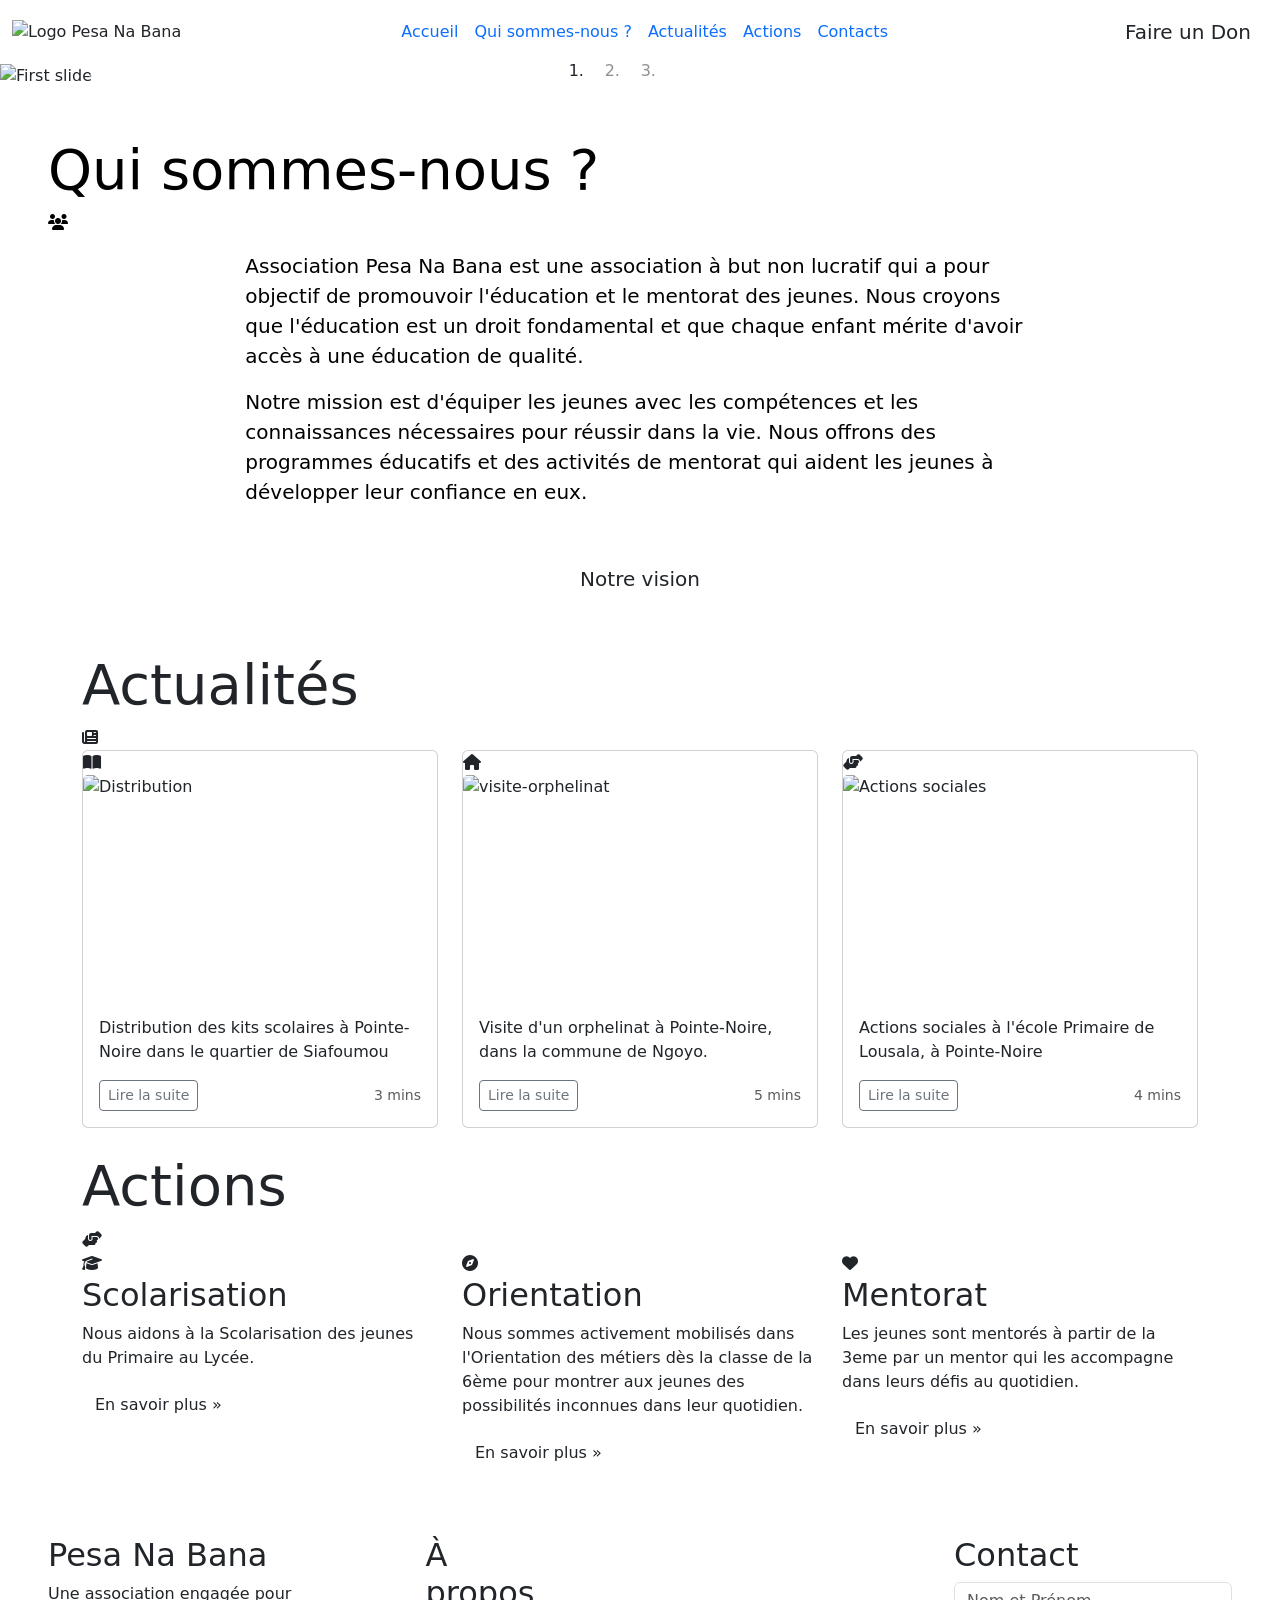
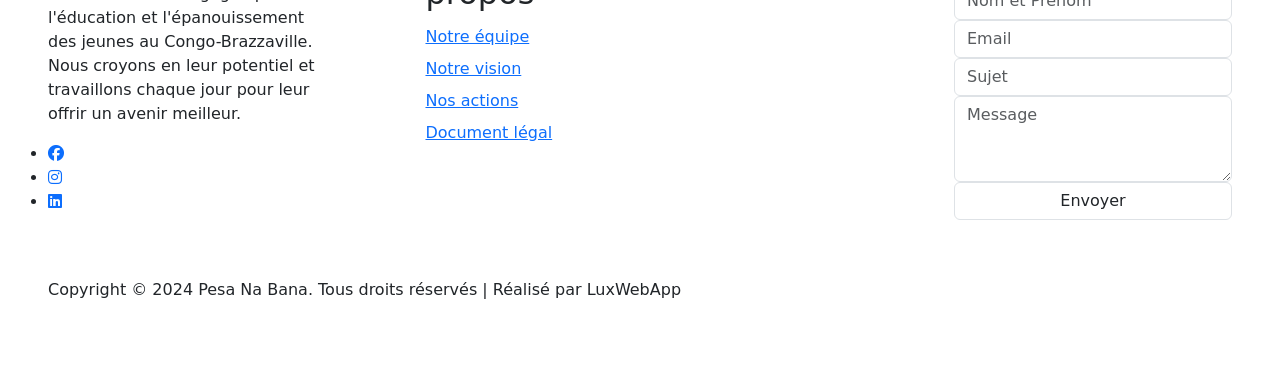
==== index.html @ 92dc5b5d "position of index" ====
<!DOCTYPE html>
<html lang="fr">
<head>
    <meta charset="UTF-8">
    <meta name="viewport" content="width=device-width, initial-scale=1.0">
    <title>Pesa Na Bana</title>
    <link href="https://cdn.jsdelivr.net/npm/bootstrap@5.3.3/dist/css/bootstrap.min.css" rel="stylesheet">
    <link rel="stylesheet" href="https://cdnjs.cloudflare.com/ajax/libs/font-awesome/6.4.0/css/all.min.css">
    <link href="./css/style.css" rel="stylesheet">
</head>
<body>
    <nav class="navbar navbar-expand-lg">
        <div class="container-fluid">
            <div class="d-flex align-items-center">
                <img src="./assets/images/logo_site/PNB Logo principal.png" alt="Logo Pesa Na Bana" class="logo">
            </div>

            <ul class="nav col-12 col-md-auto mb-2 justify-content-center mb-md-0">
                <li><a href="#accueil" class="nav-link px-2 active">Accueil</a></li>
                <li><a href="#Qui-sommes-nous" class="nav-link px-2">Qui sommes-nous ?</a></li>
                <li><a href="#Actualites" class="nav-link px-2">Actualités</a></li>
                <li><a href="#actions" class="nav-link px-2">Actions</a></li>
                <li><a href="#contacts" class="nav-link px-2">Contacts</a></li>
            </ul>

            <div class="d-flex align-items-center">
                <button type="button" class="btn custom-donate-btn btn-lg">Faire un Don</button>
            </div>
        </div>
    </nav>

    <section id="accueil" class="section">
        <div id="myCarousel" class="carousel slide" data-bs-ride="carousel">
            <ol class="carousel-indicators">
                <li data-bs-target="#myCarousel" data-bs-slide-to="0" class="active"></li>
                <li data-bs-target="#myCarousel" data-bs-slide-to="1"></li>
                <li data-bs-target="#myCarousel" data-bs-slide-to="2"></li>
            </ol>

            <div class="carousel-inner">
                <div class="carousel-item active">
                    <img class="d-block w-100" src="./assets/images/kit1.jpeg" alt="First slide">
                    <div class="container">
                        <div class="carousel-caption text-left">
                            <h1>Pesa Na Bana</h1>
                            <p>Une association qui fait des jeunes,<br>
                              des acteurs de changements en les équipant par l'éducation et le mentorat.</p>
                            <p><a class="btn btn-lg" href="#" role="button">En savoir plus</a></p>
                        </div>
                    </div>
                </div>
                <div class="carousel-item">
                    <img class="d-block w-100" src="./assets/images/fofo.jpg" alt="Second slide">
                    <div class="container">
                        <div class="carousel-caption">
                            <h1>Rejoignez l'association</h1>
                            <p>Voulez-vous contribuer à construire l'avenir de nos jeunes ?</p>
                            <p><a class="btn btn-lg" href="#" role="button">Engagez-vous</a></p>
                        </div>
                    </div>
                </div>
                <div class="carousel-item">
                    <img class="d-block w-100" src="./assets/images/maibelle.jpg" alt="Third slide">
                    <div class="container">
                        <div class="carousel-caption text-right">
                            <h1>Remise des kits scolaires 2024</h1>
                            <p>En 2024 nous avons équipé de kits scolaires 53 jeunes</p>
                            <p><a class="btn btn-lg" href="#" role="button">Galerie photo</a></p>
                        </div>
                    </div>
                </div>
            </div>

            <a class="carousel-control-prev" href="#myCarousel" role="button" data-bs-slide="prev">
                <span class="carousel-control-prev-icon" aria-hidden="true"></span>
                <span class="visually-hidden">Previous</span>
            </a>
            <a class="carousel-control-next" href="#myCarousel" role="button" data-bs-slide="next">
                <span class="carousel-control-next-icon" aria-hidden="true"></span>
                <span class="visually-hidden">Next</span>
            </a>
        </div>
    </section>

    <section id="Qui-sommes-nous" class="section">
        <div class="jumbotron p-3 p-md-5 text-black">
            <div class="section-header">
                <h1 class="display-4 font-italic">Qui sommes-nous ?</h1>
                <div class="section-icon">
                    <i class="fas fa-users"></i>
                </div>
            </div>
            <div class="col-md-8 mx-auto px-0">
                <div class="about-content">
                    <p class="lead my-3">Association Pesa Na Bana est une association à but non lucratif qui a pour objectif de promouvoir l'éducation et le mentorat des jeunes. Nous croyons que l'éducation est un droit fondamental et que chaque enfant mérite d'avoir accès à une éducation de qualité.</p>
                    <p class="lead my-3">Notre mission est d'équiper les jeunes avec les compétences et les connaissances nécessaires pour réussir dans la vie. Nous offrons des programmes éducatifs et des activités de mentorat qui aident les jeunes à développer leur confiance en eux.</p>
                    <div class="d-flex justify-content-center mt-5">
                        <button type="button" class="btn custom-donate-btn btn-lg">Notre vision</button>
                    </div>
                </div>
            </div>
        </div>
    </section>
<!-- <section></section> -->
    <section id="Actualites" class="section">
        <div class="container">
            <div class="section-header">
                <h1 class="display-4 font-italic">Actualités</h1>
                <div class="section-icon">
                    <i class="fas fa-newspaper"></i>
                </div>
            </div>
            <div class="row">
                <div class="col-md-4">
                    <div class="card mb-4 box-shadow">
                        <div class="card-img-overlay-icon">
                            <i class="fas fa-book-open"></i>
                        </div>
                        <img class="card-img-top" alt="Distribution" style="height: 225px; width: 100%; display: block;" src="./assets/images/donMaibelle.jpg">
                        <div class="card-body">
                            <p class="card-text">Distribution des kits scolaires à Pointe-Noire dans le quartier de Siafoumou</p>
                            <div class="d-flex justify-content-between align-items-center">
                                <div class="btn-group">
                                    <button type="button" class="btn btn-sm btn-outline-secondary">Lire la suite</button>
                                </div>
                                <small class="text-muted">3 mins</small>
                            </div>
                        </div>
                    </div>
                </div>
                <div class="col-md-4">
                    <div class="card mb-4 box-shadow">
                        <div class="card-img-overlay-icon">
                            <i class="fas fa-home"></i>
                        </div>
                        <img class="card-img-top" alt="visite-orphelinat" style="height: 225px; width: 100%; display: block;" src="https://images.unsplash.com/photo-1509062522246-3755977927d7?ixlib=rb-4.0.3&auto=format&fit=crop&w=500&q=80">
                        <div class="card-body">
                            <p class="card-text">Visite d'un orphelinat à Pointe-Noire, dans la commune de Ngoyo.</p>
                            <div class="d-flex justify-content-between align-items-center">
                                <div class="btn-group">
                                    <button type="button" class="btn btn-sm btn-outline-secondary">Lire la suite</button>
                                </div>
                                <small class="text-muted">5 mins</small>
                            </div>
                        </div>
                    </div>
                </div>
                <div class="col-md-4">
                    <div class="card mb-4 box-shadow">
                        <div class="card-img-overlay-icon">
                            <i class="fas fa-hands-helping"></i>
                        </div>
                        <img class="card-img-top" alt="Actions sociales" style="height: 225px; width: 100%; display: block;" src="https://images.unsplash.com/photo-1524178232363-1fb2b075b655?ixlib=rb-4.0.3&auto=format&fit=crop&w=500&q=80">
                        <div class="card-body">
                            <p class="card-text">Actions sociales à l'école Primaire de Lousala, à Pointe-Noire</p>
                            <div class="d-flex justify-content-between align-items-center">
                                <div class="btn-group">
                                    <button type="button" class="btn btn-sm btn-outline-secondary">Lire la suite</button>
                                </div>
                                <small class="text-muted">4 mins</small>
                            </div>
                        </div>
                    </div>
                </div>
            </div>
        </div>
    </section>

    <section id="actions" class="section">
        <div class="container">
            <div class="section-header">
                <h1 class="display-4 font-italic">Actions</h1>
                <div class="section-icon">
                    <i class="fas fa-hands-helping"></i>
                </div>
            </div>
            <div class="row">
                <div class="col-lg-4">
                    <div class="action-card">
                        <div class="action-icon">
                            <i class="fas fa-graduation-cap"></i>
                        </div>
                        <h2>Scolarisation</h2>
                        <p>Nous aidons à la Scolarisation des jeunes du Primaire au Lycée.</p>
                        <p><a class="btn" href="#" role="button">En savoir plus »</a></p>
                    </div>
                </div>
                <div class="col-lg-4">
                    <div class="action-card">
                        <div class="action-icon">
                            <i class="fas fa-compass"></i>
                        </div>
                        <h2>Orientation</h2>
                        <p>Nous sommes activement mobilisés dans l'Orientation des métiers dès la classe de la 6ème pour montrer aux jeunes des possibilités inconnues dans leur quotidien.</p>
                        <p><a class="btn" href="#" role="button">En savoir plus »</a></p>
                    </div>
                </div>
                <div class="col-lg-4">
                    <div class="action-card">
                        <div class="action-icon">
                            <i class="fas fa-heart"></i>
                        </div>
                        <h2>Mentorat</h2>
                        <p>Les jeunes sont mentorés à partir de la 3eme par un mentor qui les accompagne dans leurs défis au quotidien.</p>
                        <p><a class="btn" href="#" role="button">En savoir plus »</a></p>
                    </div>
                </div>
            </div>
        </div>
    </section>

    <footer id="contacts" class="footer-08">
        <div class="container-fluid px-lg-5">
            <div class="row">
                <div class="col-md-9 py-5">
                    <div class="row">
                        <div class="col-md-4 mb-md-0 mb-4">
                            <h2 class="footer-heading">Pesa Na Bana</h2>
                            <p>Une association engagée pour l'éducation et l'épanouissement des jeunes au Congo-Brazzaville. Nous croyons en leur potentiel et travaillons chaque jour pour leur offrir un avenir meilleur.</p>
                            <ul class="ftco-footer-social p-0">
                                <li class="ftco-animate"><a href="#" data-toggle="tooltip" title="Facebook"><i class="fab fa-facebook"></i></a></li>
                                <li class="ftco-animate"><a href="#" data-toggle="tooltip" title="Instagram"><i class="fab fa-instagram"></i></a></li>
                                <li class="ftco-animate"><a href="#" data-toggle="tooltip" title="LinkedIn"><i class="fab fa-linkedin"></i></a></li>
                            </ul>
                        </div>
                        <div class="col-md-8">
                            <div class="row justify-content-center">
                                <div class="col-md-12 col-lg-9">
                                    <div class="row">
                                        <div class="col-md-4 mb-md-0 mb-4">
                                            <h2 class="footer-heading">À propos</h2>
                                            <ul class="list-unstyled">
                                                <li><a href="#" class="py-1 d-block">Notre équipe</a></li>
                                                <li><a href="#" class="py-1 d-block">Notre vision</a></li>
                                                <li><a href="#" class="py-1 d-block">Nos actions</a></li>
                                                <li><a href="#" class="py-1 d-block">Document légal</a></li>
                                            </ul>
                                        </div>
                                    </div>
                                </div>
                            </div>
                        </div>
                    </div>
                    <div class="row mt-md-5">
                        <div class="col-md-12">
                            <p class="copyright">
                                Copyright © 2024 Pesa Na Bana. Tous droits réservés | Réalisé par LuxWebApp
                            </p>
                        </div>
                    </div>
                </div>
                <div class="col-md-3 py-md-5 py-4 aside-stretch-right pl-lg-5">
                    <h2 class="footer-heading footer-heading-white">Contact</h2>
                    <form action="#" class="contact-form">
                        <div class="form-group">
                            <input type="text" class="form-control" placeholder="Nom et Prénom">
                        </div>
                        <div class="form-group">
                            <input type="text" class="form-control" placeholder="Email">
                        </div>
                        <div class="form-group">
                            <input type="text" class="form-control" placeholder="Sujet">
                        </div>
                        <div class="form-group">
                            <textarea name="" id="" cols="30" rows="3" class="form-control" placeholder="Message"></textarea>
                        </div>
                        <div class="form-group">
                            <button type="submit" class="form-control submit px-3">Envoyer</button>
                        </div>
                    </form>
                </div>
            </div>
        </div>
    </footer>

    <script src="https://cdn.jsdelivr.net/npm/bootstrap@5.3.3/dist/js/bootstrap.bundle.min.js"></script>
    <script src="./js/index.js"></script>
</body>
</html>
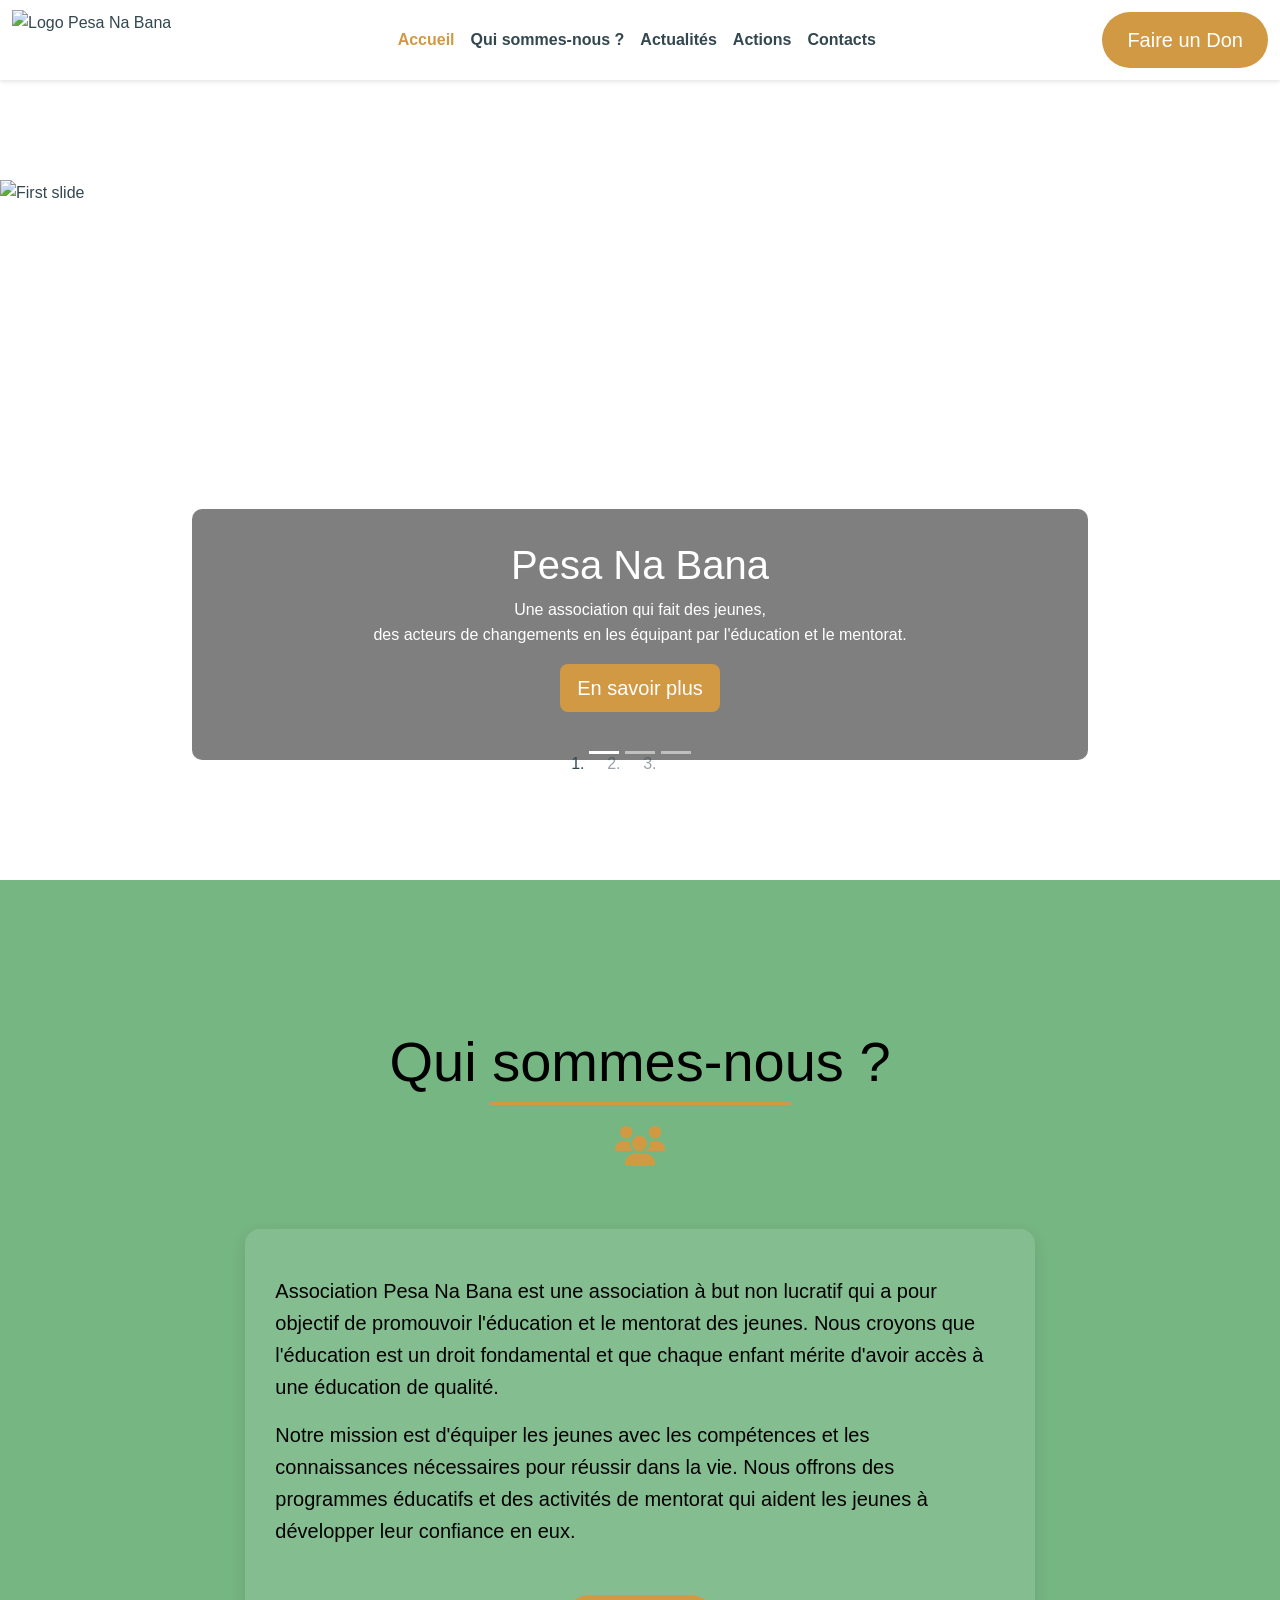
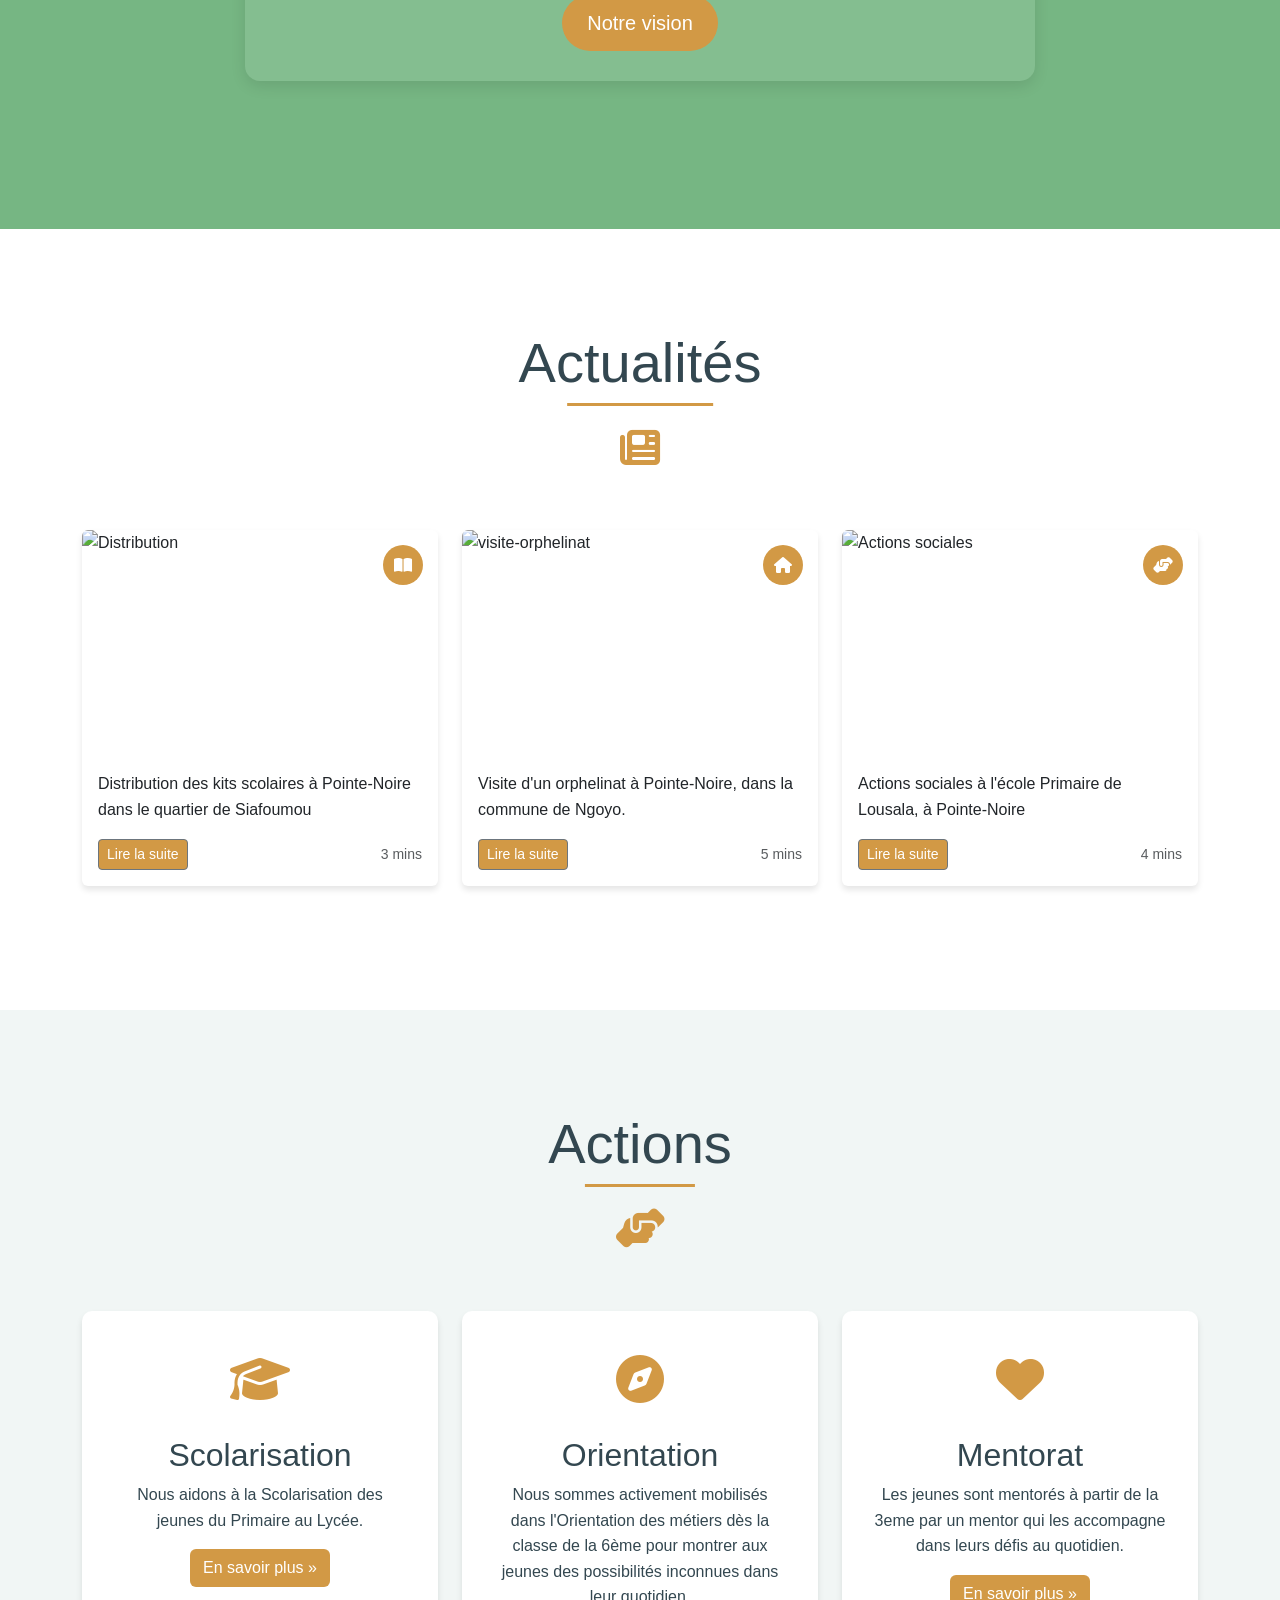
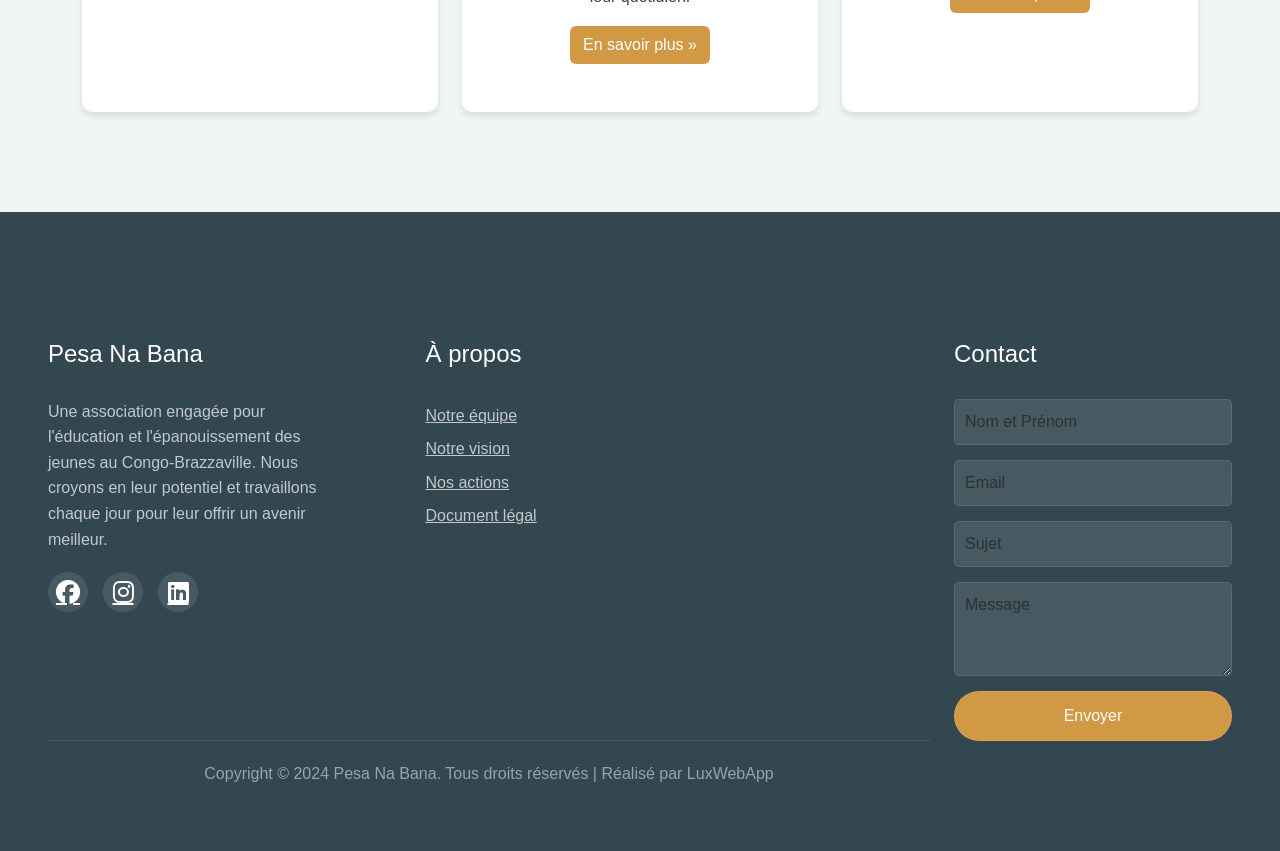
==== commit 94594a5c: "deploy branch" ====
--- a/index.html
+++ b/index.html
@@ -6,7 +6,7 @@
     <title>Pesa Na Bana</title>
     <link href="https://cdn.jsdelivr.net/npm/bootstrap@5.3.3/dist/css/bootstrap.min.css" rel="stylesheet">
     <link rel="stylesheet" href="https://cdnjs.cloudflare.com/ajax/libs/font-awesome/6.4.0/css/all.min.css">
-    <link href="./css/style.css" rel="stylesheet">
+    <link href="style.css" rel="stylesheet">
 </head>
 <body>
     <nav class="navbar navbar-expand-lg">
@@ -274,6 +274,6 @@
     </footer>
 
     <script src="https://cdn.jsdelivr.net/npm/bootstrap@5.3.3/dist/js/bootstrap.bundle.min.js"></script>
-    <script src="./js/index.js"></script>
+    <script src="index.js"></script>
 </body>
 </html>
--- a/style.css
+++ b/style.css
@@ -0,0 +1,384 @@
+:root {
+    --INDIAN-YELLOW: #D29945;
+    --FOREST-GREEN: #76B683;
+    --CHARCOAL-BLUE: #334750;
+    --DEEP-TEAL: #1F524C;
+    --ROSE: #C875B8;
+    --WHITE: #ffffff;
+    --LIGHT-GRAY: #f1f6f5;
+    
+    /* Tailles standard */
+    --section-padding: 100px;
+    --section-margin: 0;
+    --container-max-width: 1200px;
+}
+
+/* Styles généraux */
+body {
+    font-family: 'Arista Pro Alternate', sans-serif;
+    color: var(--CHARCOAL-BLUE);
+    line-height: 1.6;
+    scroll-behavior: smooth;
+}
+
+html {
+    scroll-behavior: smooth;
+}
+
+/* Styles de section standard */
+section {
+    padding: var(--section-padding) 0;
+    margin: var(--section-margin);
+    position: relative;
+}
+
+/* Section Header avec icône */
+.section-header {
+    text-align: center;
+    margin-bottom: 50px;
+    position: relative;
+}
+
+.section-header h1 {
+    display: inline-block;
+    position: relative;
+    z-index: 1;
+    margin-bottom: 20px;
+}
+
+.section-header h1:after {
+    content: '';
+    position: absolute;
+    width: 60%;
+    height: 3px;
+    background-color: var(--INDIAN-YELLOW);
+    bottom: -10px;
+    left: 50%;
+    transform: translateX(-50%);
+}
+
+.section-icon {
+    font-size: 2.5rem;
+    color: var(--INDIAN-YELLOW);
+    margin-bottom: 20px;
+    animation: pulse 2s infinite;
+}
+
+@keyframes pulse {
+    0% {
+        transform: scale(1);
+    }
+    50% {
+        transform: scale(1.1);
+    }
+    100% {
+        transform: scale(1);
+    }
+}
+
+/* Navbar */
+.navbar {
+    height: 80px;
+    background-color: var(--WHITE);
+    box-shadow: 0 2px 4px rgba(0,0,0,0.1);
+    position: fixed;
+    width: 100%;
+    top: 0;
+    z-index: 1000;
+}
+
+.navbar .nav-link {
+    color: var(--CHARCOAL-BLUE) !important;
+    font-weight: lighter; /* Ajuste l'épaisseur du texte */
+    font-weight: 700;
+    transition: color 0.3s ease;
+}
+
+.navbar .nav-link:hover,
+.navbar .nav-link.active {
+    color: var(--INDIAN-YELLOW) !important;
+}
+
+.logo {
+    height: 60px;
+    width: auto;
+}
+
+.btn{
+    background-color: #D29945;
+    /* border-color: #76B683; */
+    color: white;
+}
+
+.btn:hover{
+    background-color: #334750;
+    /* border-color: #76B683; */
+    color: white;
+}
+
+.custom-donate-btn {
+    background-color: var(--INDIAN-YELLOW);
+    color: var(--WHITE);
+    padding: 12px 24px;
+    border-radius: 30px;
+    transition: all 0.3s ease;
+}
+
+.custom-donate-btn:hover {
+    background-color: var(--CHARCOAL-BLUE);
+    color: var(--WHITE);
+    transform: translateY(-2px);
+}
+
+/* Section Accueil */
+#accueil {
+    margin-top: 80px;
+}
+
+
+.carousel-item {
+    height: 600px;
+}
+
+.carousel-item img {
+    height: 100%;
+    object-fit: cover;
+}
+
+.carousel-caption {
+    background: rgba(0, 0, 0, 0.5);
+    padding: 2rem;
+    border-radius: 10px;
+}
+
+/* Section Qui sommes-nous */
+#Qui-sommes-nous {
+    background-color: var(--FOREST-GREEN);
+    color: var(--WHITE);
+}
+
+.jumbotron {
+    background: transparent;
+}
+
+.about-content {
+    background-color: rgba(255, 255, 255, 0.1);
+    padding: 30px;
+    border-radius: 15px;
+    box-shadow: 0 5px 15px rgba(0, 0, 0, 0.1);
+}
+
+/* Section Actualités */
+#Actualites {
+    background-color: var(--WHITE);
+}
+
+.card {
+    transition: transform 0.3s ease;
+    border: none;
+    box-shadow: 0 4px 6px rgba(0, 0, 0, 0.1);
+    overflow: hidden;
+    position: relative;
+}
+
+.card:hover {
+    transform: translateY(-5px);
+}
+
+.card-img-overlay-icon {
+    position: absolute;
+    top: 15px;
+    right: 15px;
+    background-color: var(--INDIAN-YELLOW);
+    color: white;
+    width: 40px;
+    height: 40px;
+    border-radius: 50%;
+    display: flex;
+    align-items: center;
+    justify-content: center;
+    z-index: 2;
+    transition: transform 0.3s ease;
+}
+
+.card:hover .card-img-overlay-icon {
+    transform: rotate(360deg);
+}
+
+/* Section Actions */
+#actions {
+    background-color: var(--LIGHT-GRAY);
+}
+
+.action-card {
+    background: var(--WHITE);
+    padding: 2rem;
+    border-radius: 10px;
+    text-align: center;
+    transition: transform 0.3s ease;
+    box-shadow: 0 4px 6px rgba(0, 0, 0, 0.1);
+    height: 100%;
+}
+
+.action-card:hover {
+    transform: translateY(-5px);
+}
+
+.action-icon {
+    font-size: 3rem;
+    color: var(--INDIAN-YELLOW);
+    margin-bottom: 1rem;
+    transition: transform 0.3s ease;
+}
+
+.action-card:hover .action-icon {
+    transform: scale(1.2);
+}
+
+/* Footer */
+.footer-08 {
+    background: var(--CHARCOAL-BLUE);
+    color: var(--WHITE);
+    padding: 80px 0 0;
+}
+
+.footer-08 .footer-heading {
+    color: var(--WHITE);
+    font-size: 1.5rem;
+    margin-bottom: 30px;
+}
+
+.footer-08 p,
+.footer-08 ul.list-unstyled li a {
+    color: rgba(255, 255, 255, 0.7);
+}
+
+.footer-08 .contact-form .form-control {
+    background: rgba(255, 255, 255, 0.1);
+    border: 1px solid rgba(255, 255, 255, 0.1);
+    color: var(--WHITE);
+    border-radius: 5px;
+    padding: 10px;
+    margin-bottom: 15px;
+}
+
+.footer-08 .contact-form .submit {
+    background: var(--INDIAN-YELLOW) !important;
+    color: var(--WHITE);
+    border-radius: 30px;
+    padding: 12px 24px;
+    transition: all 0.3s ease;
+}
+
+.footer-08 .contact-form .submit:hover {
+    background: var(--FOREST-GREEN) !important;
+    transform: translateY(-2px);
+}
+
+.footer-08 .copyright {
+    border-top: 1px solid rgba(255, 255, 255, 0.1);
+    padding-top: 20px;
+    margin-top: 60px;
+    text-align: center;
+    color: rgba(255, 255, 255, 0.5);
+}
+
+.ftco-footer-social {
+    list-style: none;
+    padding: 0;
+    margin: 20px 0;
+    display: flex;
+}
+
+.ftco-footer-social li {
+    display: inline-block;
+    margin-right: 15px;
+}
+
+.ftco-footer-social a {
+    color: var(--WHITE);
+    font-size: 1.5rem;
+    width: 40px;
+    height: 40px;
+    background: rgba(255, 255, 255, 0.1);
+    border-radius: 50%;
+    display: flex;
+    align-items: center;
+    justify-content: center;
+    transition: all 0.3s ease;
+}
+
+.ftco-footer-social a:hover {
+    color: var(--WHITE);
+    background-color: var(--INDIAN-YELLOW);
+    transform: translateY(-3px);
+}
+
+/* Animation pour les icônes sociales */
+.ftco-animate {
+    opacity: 0;
+    visibility: hidden;
+    animation: fadeIn 0.5s forwards;
+    animation-delay: calc(var(--animation-order) * 0.1s);
+}
+
+.ftco-animate:nth-child(1) {
+    --animation-order: 1;
+}
+
+.ftco-animate:nth-child(2) {
+    --animation-order: 2;
+}
+
+.ftco-animate:nth-child(3) {
+    --animation-order: 3;
+}
+
+.ftco-animate:nth-child(4) {
+    --animation-order: 4;
+}
+
+@keyframes fadeIn {
+    0% {
+        opacity: 0;
+        transform: translateY(20px);
+    }
+    100% {
+        opacity: 1;
+        visibility: visible;
+        transform: translateY(0);
+    }
+}
+
+/* Responsive */
+@media (max-width: 768px) {
+    :root {
+        --section-padding: 60px;
+    }
+    
+    .navbar {
+        height: auto;
+        padding: 15px 0;
+    }
+    
+    .carousel-item {
+        height: 400px;
+    }
+    
+    .action-card {
+        margin-bottom: 30px;
+    }
+    
+    .section-header h1 {
+        font-size: 2rem;
+    }
+    
+    .section-icon {
+        font-size: 2rem;
+    }
+}
+
+/* Effet de scroll doux */
+.smooth-scroll {
+    scroll-behavior: smooth;
+}
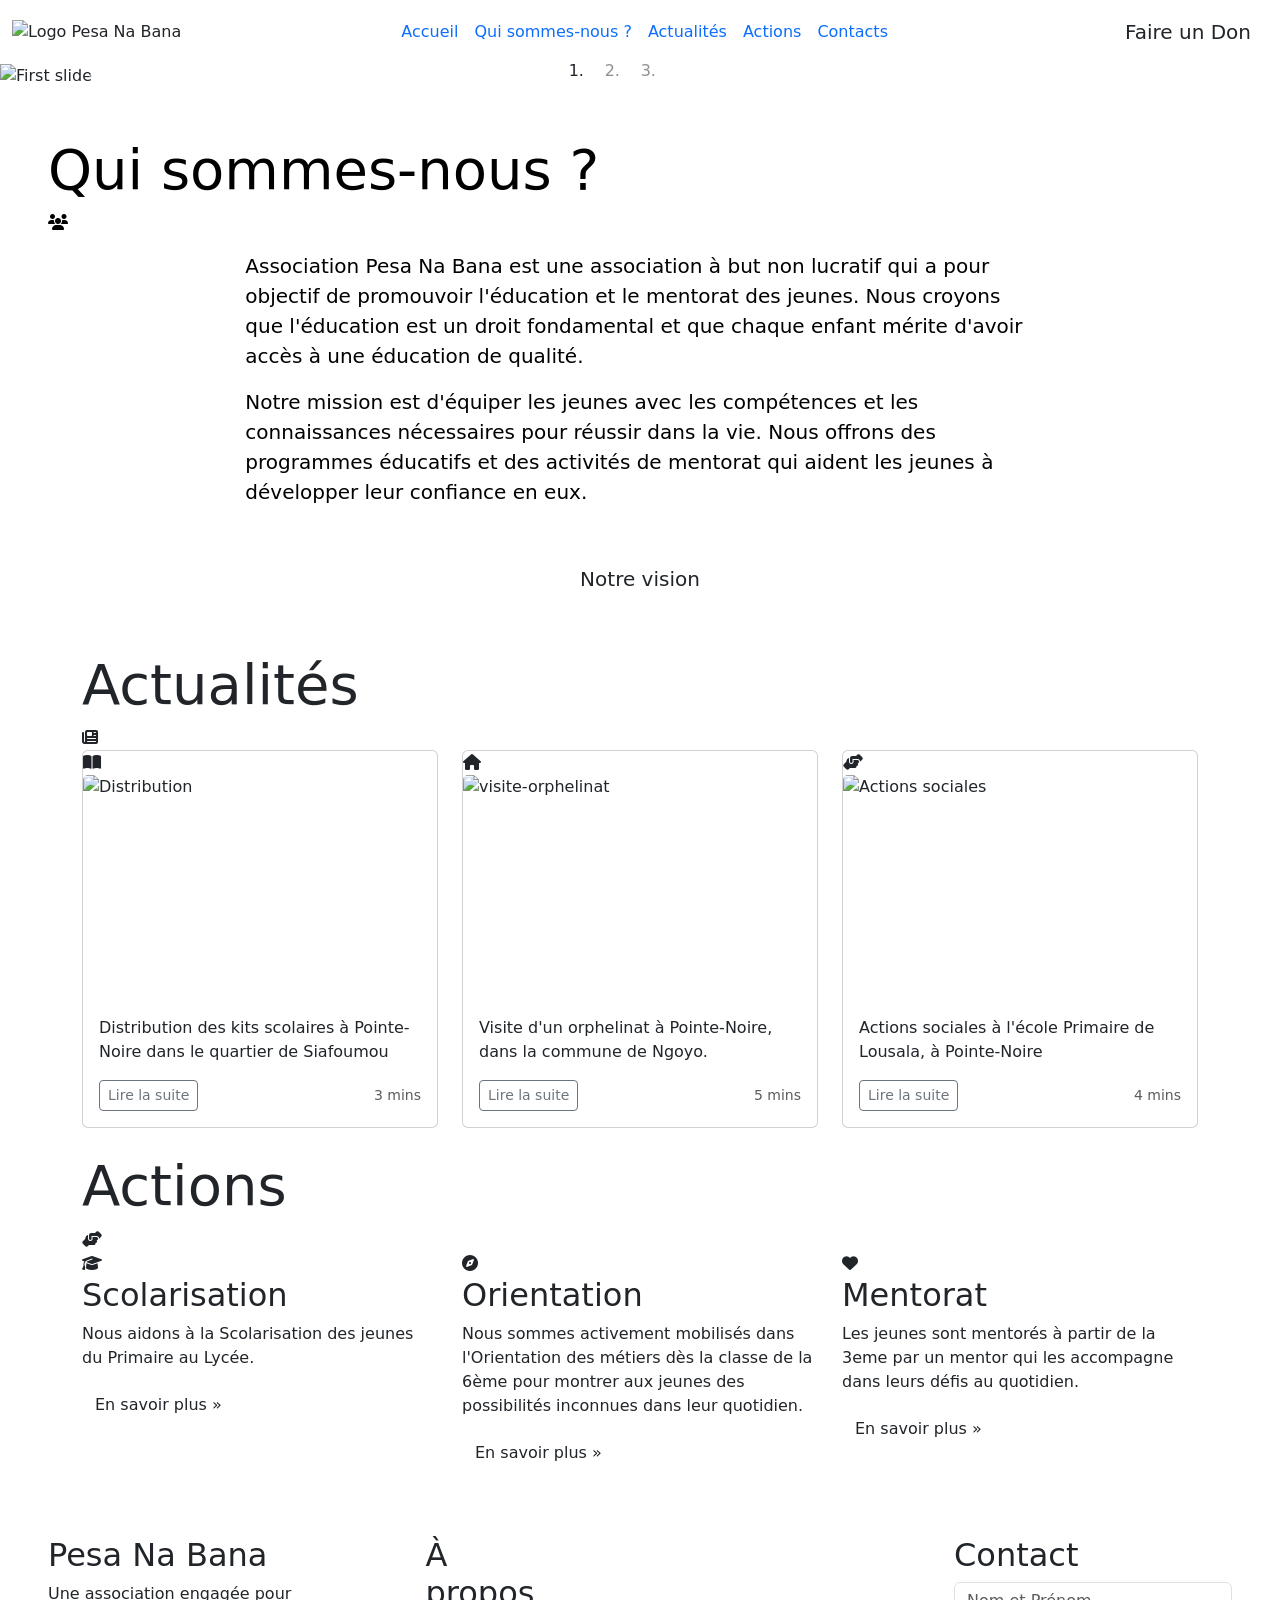
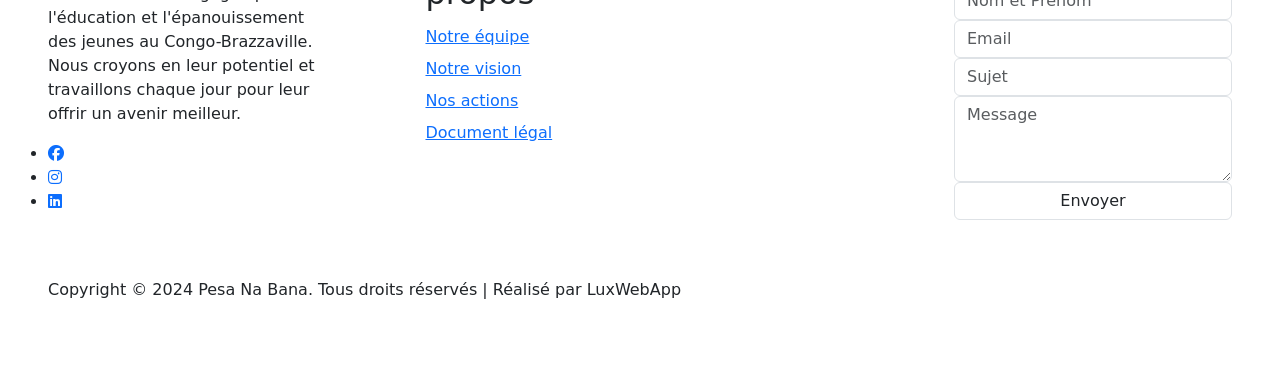
==== commit 03b6e4cd: "css" ====
--- a/index.html
+++ b/index.html
@@ -6,7 +6,7 @@
     <title>Pesa Na Bana</title>
     <link href="https://cdn.jsdelivr.net/npm/bootstrap@5.3.3/dist/css/bootstrap.min.css" rel="stylesheet">
     <link rel="stylesheet" href="https://cdnjs.cloudflare.com/ajax/libs/font-awesome/6.4.0/css/all.min.css">
-    <link href="style.css" rel="stylesheet">
+    <link href="/deployTest/style.css" rel="stylesheet">
 </head>
 <body>
     <nav class="navbar navbar-expand-lg">
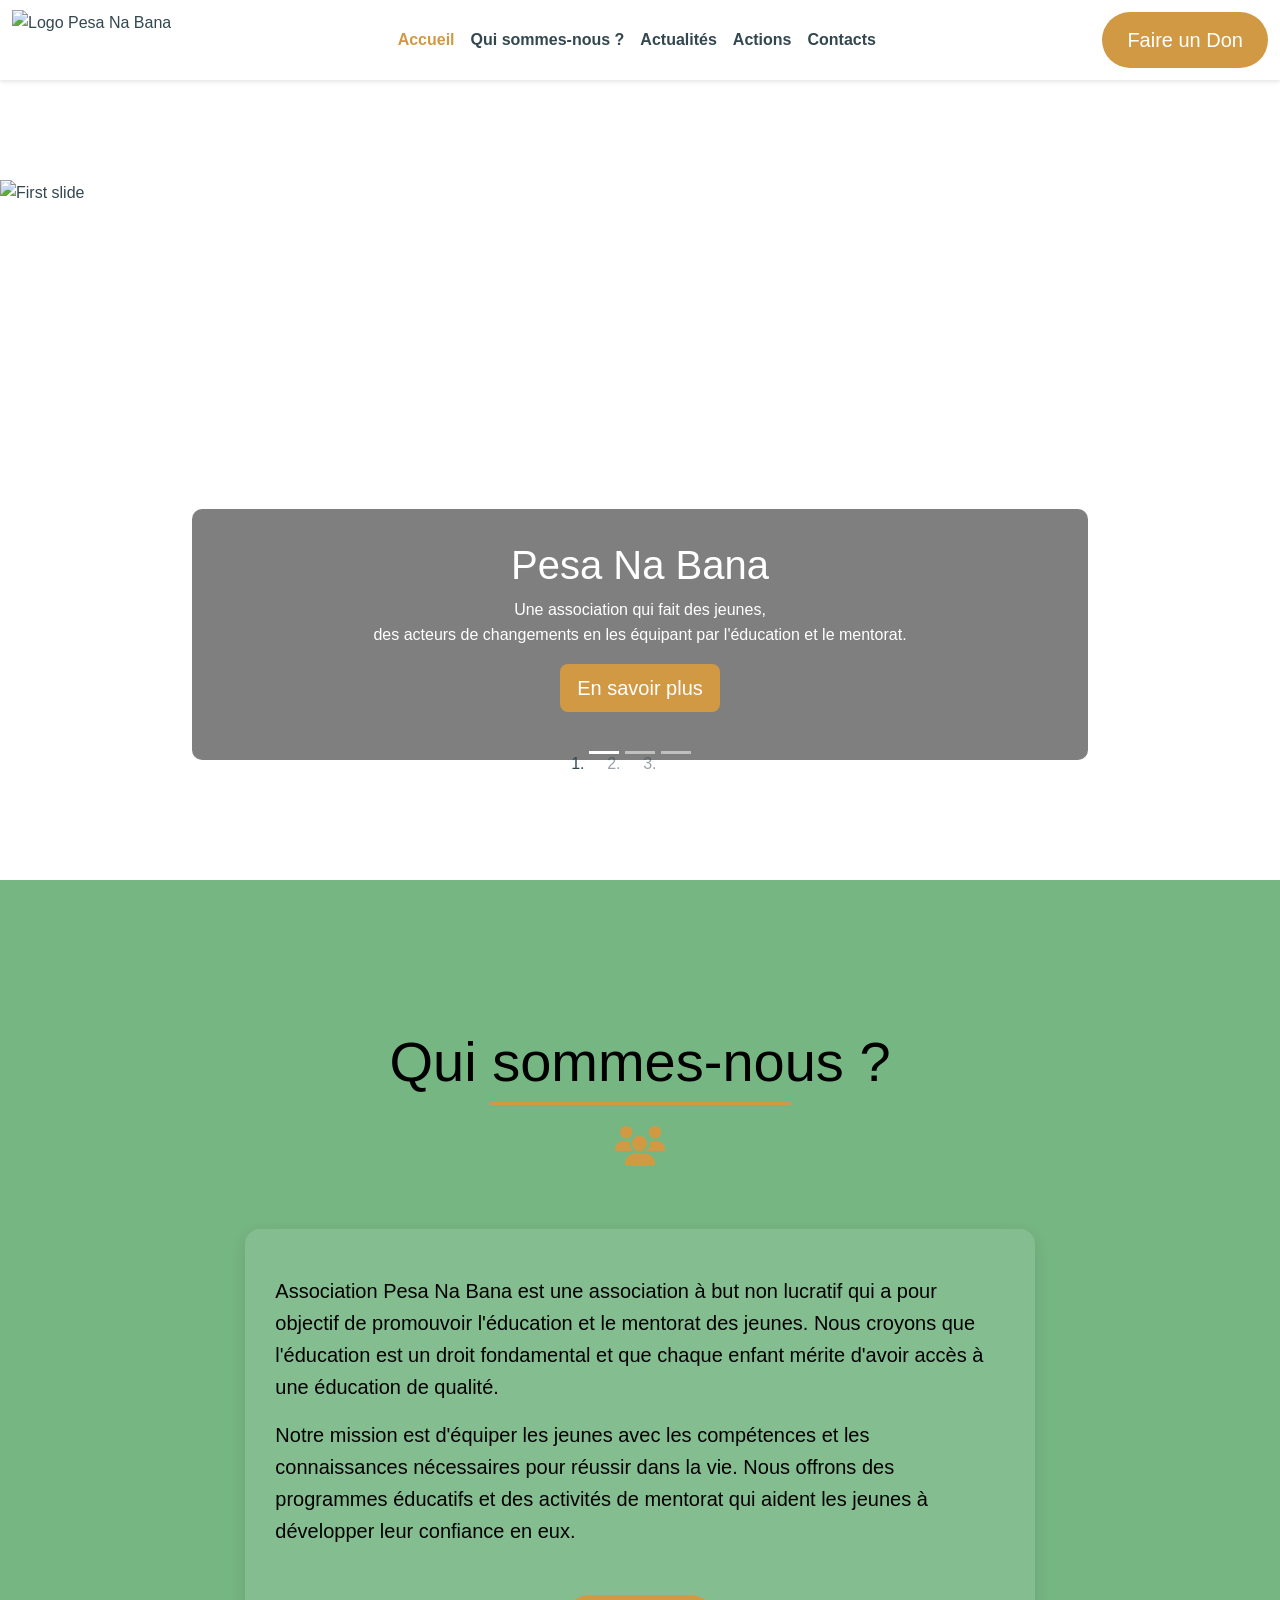
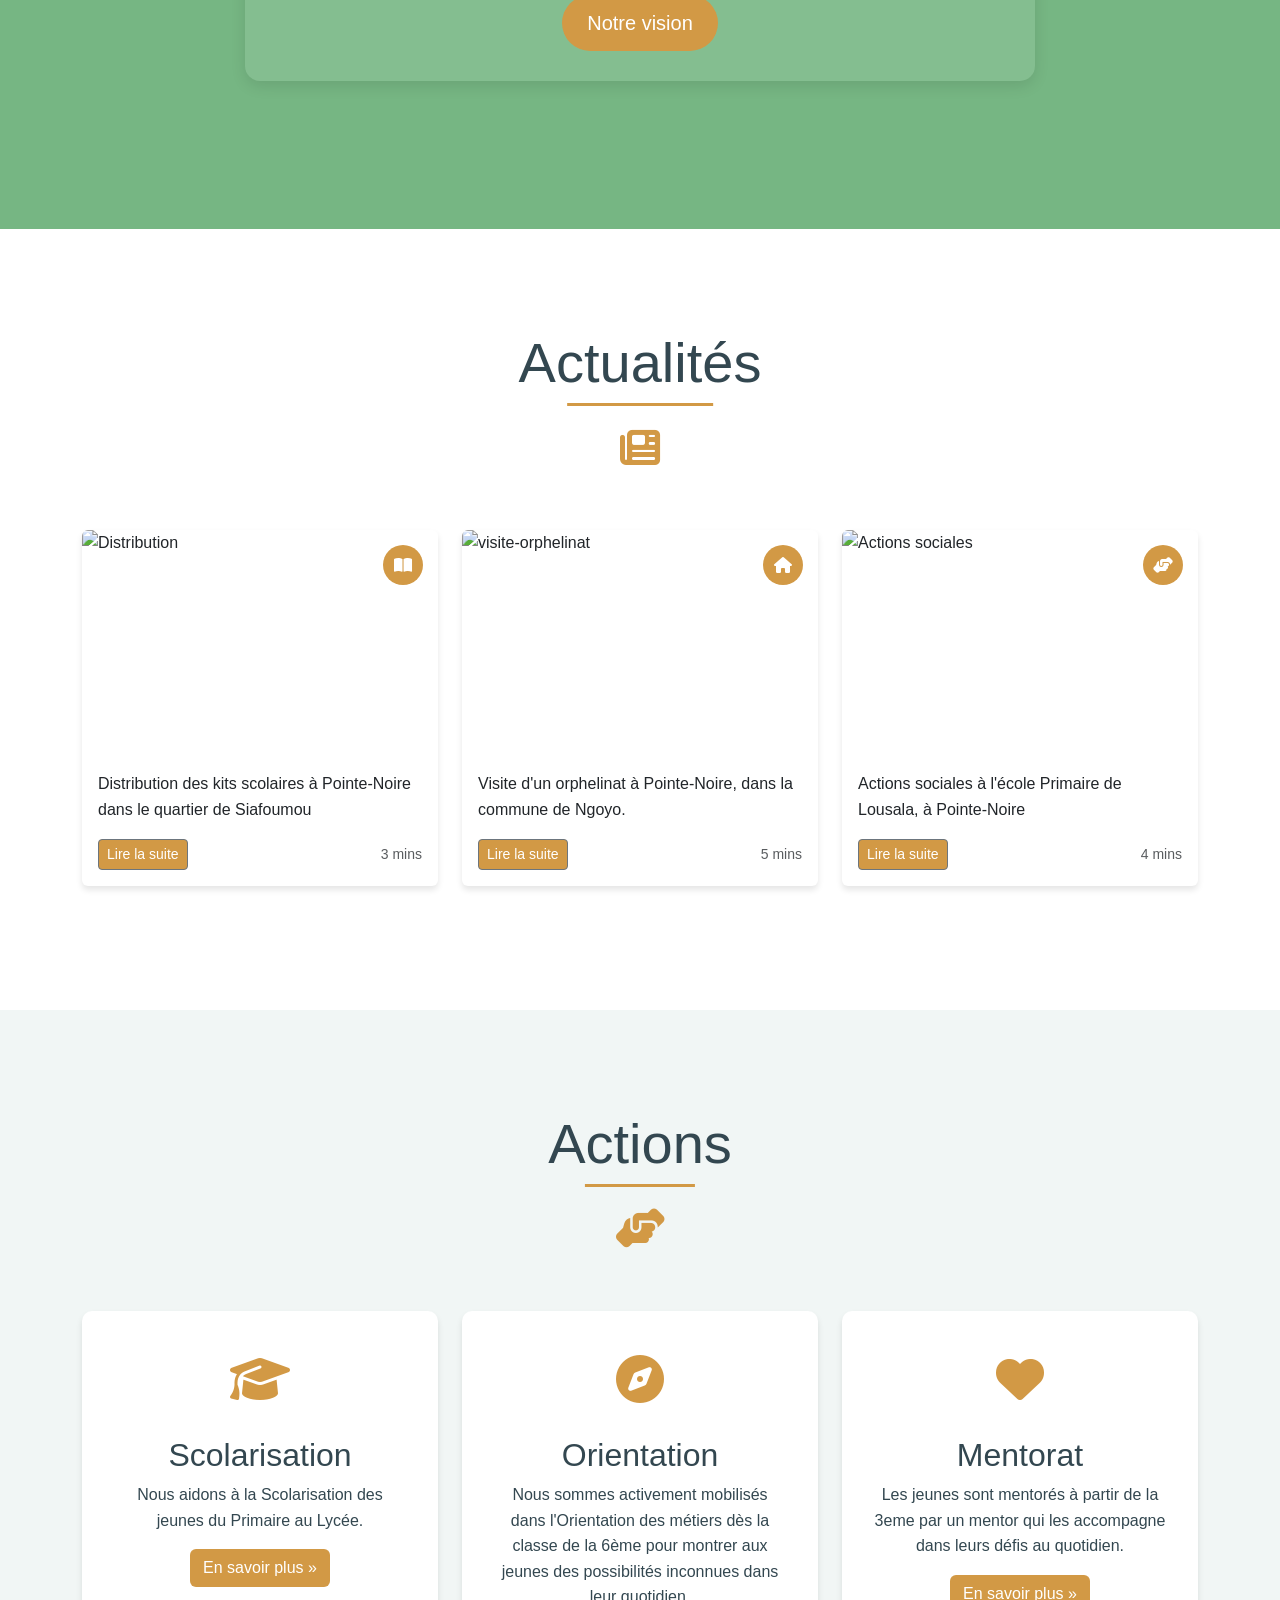
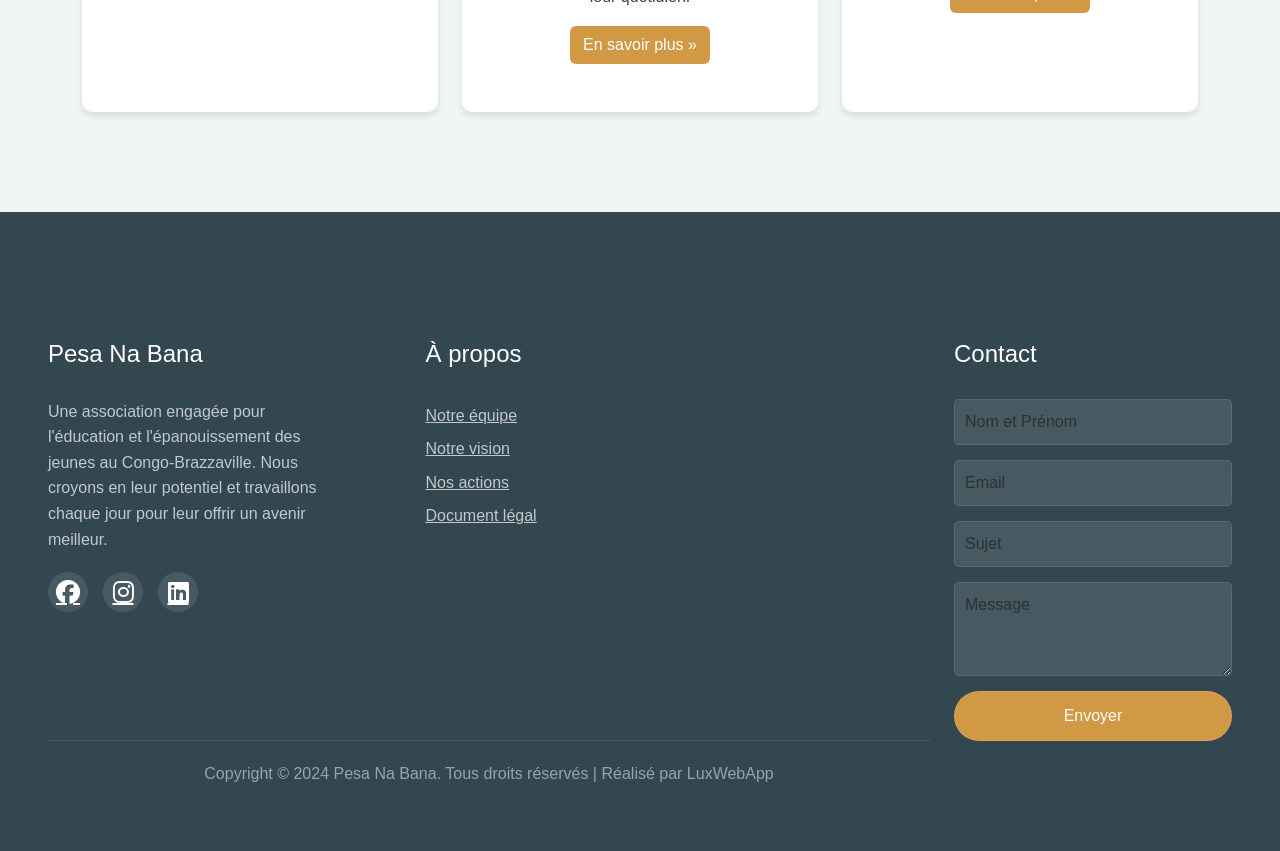
==== commit 67946ec0: "Update index.html" ====
--- a/index.html
+++ b/index.html
@@ -6,7 +6,7 @@
     <title>Pesa Na Bana</title>
     <link href="https://cdn.jsdelivr.net/npm/bootstrap@5.3.3/dist/css/bootstrap.min.css" rel="stylesheet">
     <link rel="stylesheet" href="https://cdnjs.cloudflare.com/ajax/libs/font-awesome/6.4.0/css/all.min.css">
-    <link href="/deployTest/style.css" rel="stylesheet">
+    <link href="style.css" rel="stylesheet">
 </head>
 <body>
     <nav class="navbar navbar-expand-lg">
@@ -276,4 +276,4 @@
     <script src="https://cdn.jsdelivr.net/npm/bootstrap@5.3.3/dist/js/bootstrap.bundle.min.js"></script>
     <script src="index.js"></script>
 </body>
-</html>+</html>
--- a/style.css
+++ b/style.css
@@ -0,0 +1,384 @@
+:root {
+    --INDIAN-YELLOW: #D29945;
+    --FOREST-GREEN: #76B683;
+    --CHARCOAL-BLUE: #334750;
+    --DEEP-TEAL: #1F524C;
+    --ROSE: #C875B8;
+    --WHITE: #ffffff;
+    --LIGHT-GRAY: #f1f6f5;
+    
+    /* Tailles standard */
+    --section-padding: 100px;
+    --section-margin: 0;
+    --container-max-width: 1200px;
+}
+
+/* Styles généraux */
+body {
+    font-family: 'Arista Pro Alternate', sans-serif;
+    color: var(--CHARCOAL-BLUE);
+    line-height: 1.6;
+    scroll-behavior: smooth;
+}
+
+html {
+    scroll-behavior: smooth;
+}
+
+/* Styles de section standard */
+section {
+    padding: var(--section-padding) 0;
+    margin: var(--section-margin);
+    position: relative;
+}
+
+/* Section Header avec icône */
+.section-header {
+    text-align: center;
+    margin-bottom: 50px;
+    position: relative;
+}
+
+.section-header h1 {
+    display: inline-block;
+    position: relative;
+    z-index: 1;
+    margin-bottom: 20px;
+}
+
+.section-header h1:after {
+    content: '';
+    position: absolute;
+    width: 60%;
+    height: 3px;
+    background-color: var(--INDIAN-YELLOW);
+    bottom: -10px;
+    left: 50%;
+    transform: translateX(-50%);
+}
+
+.section-icon {
+    font-size: 2.5rem;
+    color: var(--INDIAN-YELLOW);
+    margin-bottom: 20px;
+    animation: pulse 2s infinite;
+}
+
+@keyframes pulse {
+    0% {
+        transform: scale(1);
+    }
+    50% {
+        transform: scale(1.1);
+    }
+    100% {
+        transform: scale(1);
+    }
+}
+
+/* Navbar */
+.navbar {
+    height: 80px;
+    background-color: var(--WHITE);
+    box-shadow: 0 2px 4px rgba(0,0,0,0.1);
+    position: fixed;
+    width: 100%;
+    top: 0;
+    z-index: 1000;
+}
+
+.navbar .nav-link {
+    color: var(--CHARCOAL-BLUE) !important;
+    font-weight: lighter; /* Ajuste l'épaisseur du texte */
+    font-weight: 700;
+    transition: color 0.3s ease;
+}
+
+.navbar .nav-link:hover,
+.navbar .nav-link.active {
+    color: var(--INDIAN-YELLOW) !important;
+}
+
+.logo {
+    height: 60px;
+    width: auto;
+}
+
+.btn{
+    background-color: #D29945;
+    /* border-color: #76B683; */
+    color: white;
+}
+
+.btn:hover{
+    background-color: #334750;
+    /* border-color: #76B683; */
+    color: white;
+}
+
+.custom-donate-btn {
+    background-color: var(--INDIAN-YELLOW);
+    color: var(--WHITE);
+    padding: 12px 24px;
+    border-radius: 30px;
+    transition: all 0.3s ease;
+}
+
+.custom-donate-btn:hover {
+    background-color: var(--CHARCOAL-BLUE);
+    color: var(--WHITE);
+    transform: translateY(-2px);
+}
+
+/* Section Accueil */
+#accueil {
+    margin-top: 80px;
+}
+
+
+.carousel-item {
+    height: 600px;
+}
+
+.carousel-item img {
+    height: 100%;
+    object-fit: cover;
+}
+
+.carousel-caption {
+    background: rgba(0, 0, 0, 0.5);
+    padding: 2rem;
+    border-radius: 10px;
+}
+
+/* Section Qui sommes-nous */
+#Qui-sommes-nous {
+    background-color: var(--FOREST-GREEN);
+    color: var(--WHITE);
+}
+
+.jumbotron {
+    background: transparent;
+}
+
+.about-content {
+    background-color: rgba(255, 255, 255, 0.1);
+    padding: 30px;
+    border-radius: 15px;
+    box-shadow: 0 5px 15px rgba(0, 0, 0, 0.1);
+}
+
+/* Section Actualités */
+#Actualites {
+    background-color: var(--WHITE);
+}
+
+.card {
+    transition: transform 0.3s ease;
+    border: none;
+    box-shadow: 0 4px 6px rgba(0, 0, 0, 0.1);
+    overflow: hidden;
+    position: relative;
+}
+
+.card:hover {
+    transform: translateY(-5px);
+}
+
+.card-img-overlay-icon {
+    position: absolute;
+    top: 15px;
+    right: 15px;
+    background-color: var(--INDIAN-YELLOW);
+    color: white;
+    width: 40px;
+    height: 40px;
+    border-radius: 50%;
+    display: flex;
+    align-items: center;
+    justify-content: center;
+    z-index: 2;
+    transition: transform 0.3s ease;
+}
+
+.card:hover .card-img-overlay-icon {
+    transform: rotate(360deg);
+}
+
+/* Section Actions */
+#actions {
+    background-color: var(--LIGHT-GRAY);
+}
+
+.action-card {
+    background: var(--WHITE);
+    padding: 2rem;
+    border-radius: 10px;
+    text-align: center;
+    transition: transform 0.3s ease;
+    box-shadow: 0 4px 6px rgba(0, 0, 0, 0.1);
+    height: 100%;
+}
+
+.action-card:hover {
+    transform: translateY(-5px);
+}
+
+.action-icon {
+    font-size: 3rem;
+    color: var(--INDIAN-YELLOW);
+    margin-bottom: 1rem;
+    transition: transform 0.3s ease;
+}
+
+.action-card:hover .action-icon {
+    transform: scale(1.2);
+}
+
+/* Footer */
+.footer-08 {
+    background: var(--CHARCOAL-BLUE);
+    color: var(--WHITE);
+    padding: 80px 0 0;
+}
+
+.footer-08 .footer-heading {
+    color: var(--WHITE);
+    font-size: 1.5rem;
+    margin-bottom: 30px;
+}
+
+.footer-08 p,
+.footer-08 ul.list-unstyled li a {
+    color: rgba(255, 255, 255, 0.7);
+}
+
+.footer-08 .contact-form .form-control {
+    background: rgba(255, 255, 255, 0.1);
+    border: 1px solid rgba(255, 255, 255, 0.1);
+    color: var(--WHITE);
+    border-radius: 5px;
+    padding: 10px;
+    margin-bottom: 15px;
+}
+
+.footer-08 .contact-form .submit {
+    background: var(--INDIAN-YELLOW) !important;
+    color: var(--WHITE);
+    border-radius: 30px;
+    padding: 12px 24px;
+    transition: all 0.3s ease;
+}
+
+.footer-08 .contact-form .submit:hover {
+    background: var(--FOREST-GREEN) !important;
+    transform: translateY(-2px);
+}
+
+.footer-08 .copyright {
+    border-top: 1px solid rgba(255, 255, 255, 0.1);
+    padding-top: 20px;
+    margin-top: 60px;
+    text-align: center;
+    color: rgba(255, 255, 255, 0.5);
+}
+
+.ftco-footer-social {
+    list-style: none;
+    padding: 0;
+    margin: 20px 0;
+    display: flex;
+}
+
+.ftco-footer-social li {
+    display: inline-block;
+    margin-right: 15px;
+}
+
+.ftco-footer-social a {
+    color: var(--WHITE);
+    font-size: 1.5rem;
+    width: 40px;
+    height: 40px;
+    background: rgba(255, 255, 255, 0.1);
+    border-radius: 50%;
+    display: flex;
+    align-items: center;
+    justify-content: center;
+    transition: all 0.3s ease;
+}
+
+.ftco-footer-social a:hover {
+    color: var(--WHITE);
+    background-color: var(--INDIAN-YELLOW);
+    transform: translateY(-3px);
+}
+
+/* Animation pour les icônes sociales */
+.ftco-animate {
+    opacity: 0;
+    visibility: hidden;
+    animation: fadeIn 0.5s forwards;
+    animation-delay: calc(var(--animation-order) * 0.1s);
+}
+
+.ftco-animate:nth-child(1) {
+    --animation-order: 1;
+}
+
+.ftco-animate:nth-child(2) {
+    --animation-order: 2;
+}
+
+.ftco-animate:nth-child(3) {
+    --animation-order: 3;
+}
+
+.ftco-animate:nth-child(4) {
+    --animation-order: 4;
+}
+
+@keyframes fadeIn {
+    0% {
+        opacity: 0;
+        transform: translateY(20px);
+    }
+    100% {
+        opacity: 1;
+        visibility: visible;
+        transform: translateY(0);
+    }
+}
+
+/* Responsive */
+@media (max-width: 768px) {
+    :root {
+        --section-padding: 60px;
+    }
+    
+    .navbar {
+        height: auto;
+        padding: 15px 0;
+    }
+    
+    .carousel-item {
+        height: 400px;
+    }
+    
+    .action-card {
+        margin-bottom: 30px;
+    }
+    
+    .section-header h1 {
+        font-size: 2rem;
+    }
+    
+    .section-icon {
+        font-size: 2rem;
+    }
+}
+
+/* Effet de scroll doux */
+.smooth-scroll {
+    scroll-behavior: smooth;
+}
